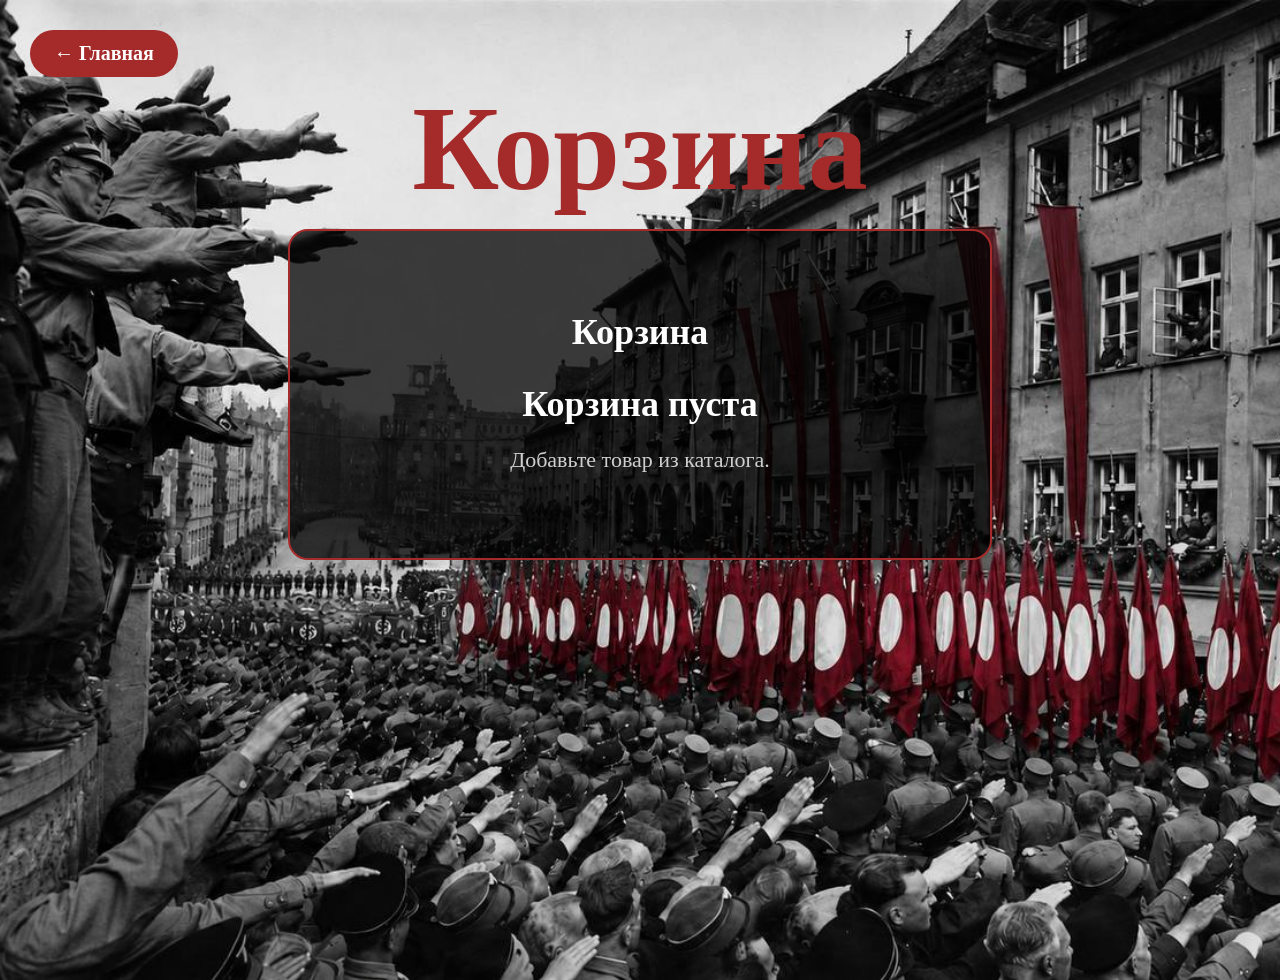
==== cart.html @ 63706eff "1 version" ====
<!DOCTYPE html>
<html lang="ru">
<head>
    <meta charset="UTF-8">
    <meta name="viewport" content="width=device-width, initial-scale=1.0">
    <title>Корзина | Black Legion Shop</title>

    <link rel="stylesheet" href="style.css">

    <link rel="stylesheet"
    href="https://cdnjs.cloudflare.com/ajax/libs/font-awesome/6.7.2/css/all.min.css">
</head>

<body>
    

<a href="index.html" class="back-btn">
    ← Главная
</a>

<h1>Корзина</h1>

<div class="cart-page">

    <h2>Корзина</h2>

    <div id="cartItems">

    </div>

</div>
<script src="script.js"></script>

</body>
</html>
---- style.css ----
h1{
    color: brown;
    font-size: 120px;
    text-align: center;
}
body{
    background-image: url(IMG_9999.JPG);
    background-size: cover;
    background-position: center;
    background-repeat: no-repeat;
    margin: 0;
    height: 100vh;
}
.buttons {

    display: flex;

    justify-content: center;

    gap: 35px;

    margin-top: 400px; 

}

.btn {
    width: 220px;
    height: 60px;

    display: flex;
    justify-content: center;
    align-items: center;

    border-radius: 50px;
    border: 2px solid brown;
    background: brown;

    color: white;
    text-decoration: none;

    font-size: 24px;
    font-weight: bold;

    cursor: pointer;
    transition: all 0.09s ease;
}


.btn:hover {
    background: darkred;
    transform: scale(1.04);
}
        
    .cart {
    position: absolute;
    top: 25px;
    right: 30px;

    width: 60px;
    height: 60px;

    border-radius: 50%;
    background: darkred;

    display: flex;
    justify-content: center;
    align-items: center;

    color: white;
    font-size: 28px;

    cursor: pointer;
}


.cart:hover {
    background: brown;
    transform: scale(1.1);
    transition: 0.2s;
}
.catalog {
    display: flex;
    justify-content: flex-start;
    margin-top: 80px;
    margin-left: 60px;
}

.card {
    width: 200px;
    background: rgba(0, 0, 0, 0.75);
    border: 2px solid brown;
    border-radius: 20px;
    overflow: hidden;
    text-align: center;
    transition: 0.25s ease;
    box-shadow: 0 0 20px rgba(0, 0, 0, 0.5);
}

.card:hover {
    transform: translateY(-8px);
    box-shadow: 0 0 25px brown;
}

.card img {
    width: 100%;
    height: 160px;
    object-fit: cover;
}

.card h2 {
    color: white;
    font-size: 28px;
    margin: 20px 0 10px;
}

.price {
    color: brown;
    font-size: 24px;
    font-weight: bold;
    margin-bottom: 25px;
}

.buy-btn {
    display: inline-block;
    width: 150px;
    padding: 15px 0;
    margin-bottom: 25px;

    background: brown;
    color: white;
    text-decoration: none;

    border-radius: 50px;
    font-size: 22px;
    font-weight: bold;

    transition: 0.2s;
}

.buy-btn:hover {
    background: darkred;
    transform: scale(1.05);
}
.back-btn {
    position: absolute;
    top: 30px;
    left: 30px;

    padding: 12px 24px;

    background: brown;
    color: white;
    text-decoration: none;

    border-radius: 50px;
    font-size: 20px;
    font-weight: bold;

    transition: 0.2s;
}

.back-btn:hover {
    background: darkred;
    transform: scale(1.05);
}
.cart-page {
    width: 600px;
    margin: 20px auto;

    background: rgba(0,0,0,0.75);

    border: 2px solid brown;
    border-radius: 20px;

    padding: 50px;

    text-align: center;

    transform: translateY(-70px);
}

.cart-icon {
    font-size: 70px;
    color: brown;

    margin-bottom: 25px;
}

.cart-page h2 {
    color: white;
    font-size: 36px;

    margin-bottom: 20px;
}

.cart-page p {
    color: #cfcfcf;
    font-size: 22px;

    margin-bottom: 35px;
}
.cart {
    position: fixed;

    top: 25px;
    right: 30px;

    width: 60px;
    height: 60px;

    border-radius: 50%;
    background: darkred;

    display: flex;
    justify-content: center;
    align-items: center;

    color: white;
    font-size: 28px;

    cursor: pointer;
    transition: 0.2s;
}

.cart-count {

    position: absolute;

    top: -8px;
    right: -8px;

    width: 24px;
    height: 24px;

    background: red;
    color: white;

    border-radius: 50%;

    display: flex;
    justify-content: center;
    align-items: center;

    font-size: 14px;
    font-weight: bold;
}
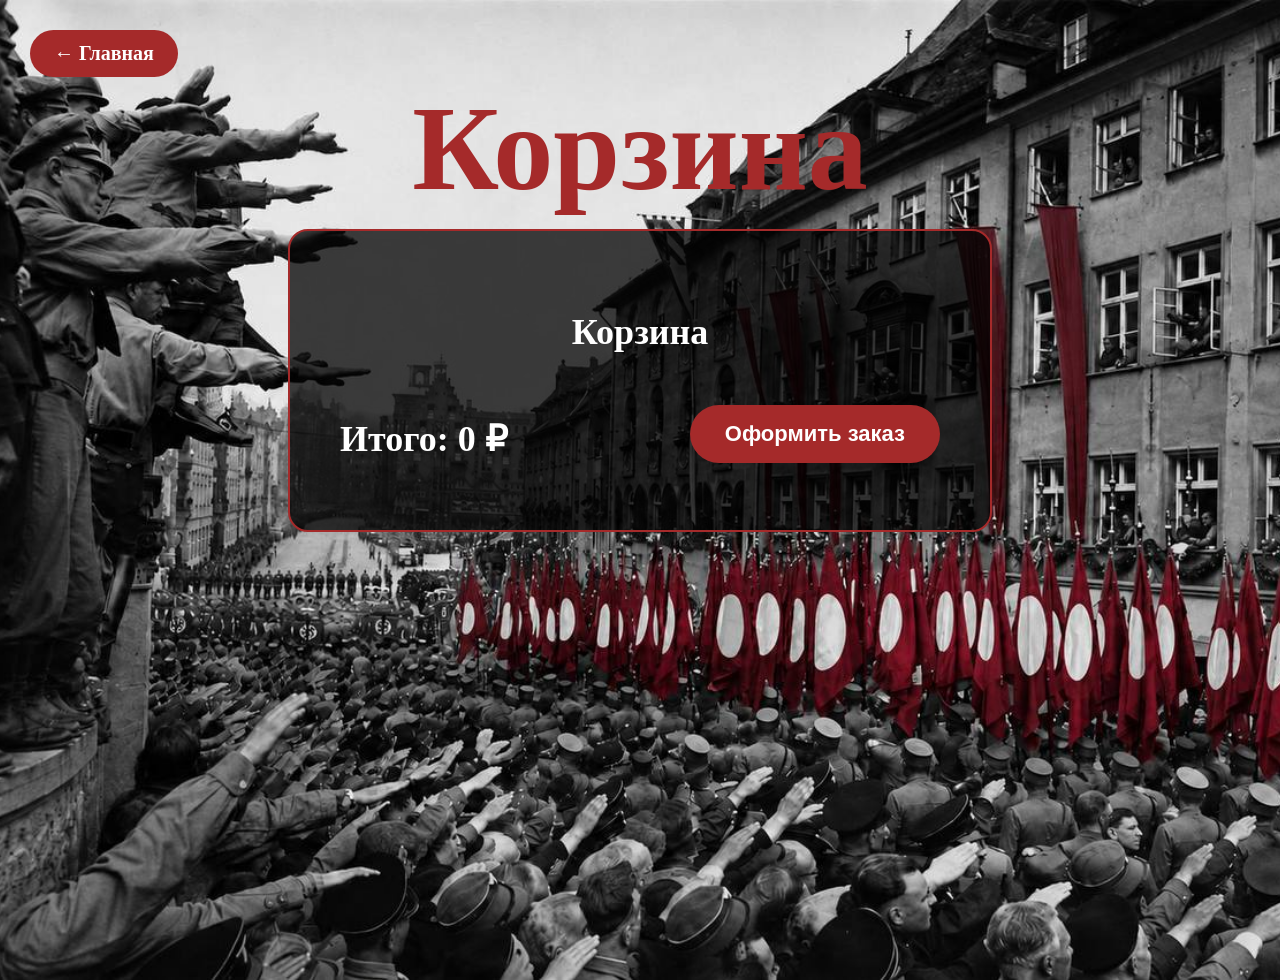
==== commit 6556a43a: "Add files via upload" ====
--- a/cart.html
+++ b/cart.html
@@ -24,9 +24,19 @@
 
     <h2>Корзина</h2>
 
-    <div id="cartItems">
+    
+<div id="cartItems"></div>
 
+<div class="cart-total">
+
+    <h2>Итого: <span id="totalPrice">0 ₽</span></h2>
+
+    <button class="checkout-btn">
+        Оформить заказ
+    </button>
     </div>
+
+</div>
 
 </div>
 <script src="script.js"></script>
--- a/style.css
+++ b/style.css
@@ -243,4 +243,245 @@
 
     font-size: 14px;
     font-weight: bold;
+}
+.cart-item{
+    display:flex;
+    align-items:center;
+    justify-content:space-between;
+
+    gap:25px;
+
+    background:rgba(255,255,255,.08);
+
+    padding:20px;
+
+    border-radius:18px;
+
+    margin-bottom:20px;
+}
+
+.cart-item img{
+
+    width:110px;
+    height:110px;
+
+    object-fit:cover;
+
+    border-radius:12px;
+}
+
+.cart-info{
+
+    flex:1;
+
+    text-align:left;
+}
+
+.cart-info h3{
+
+    color:white;
+    margin:0 0 10px;
+}
+
+.cart-price{
+
+    color:brown;
+    font-size:24px;
+    font-weight:bold;
+}
+
+.quantity{
+    color: white;
+    font-weight: bold;
+    font-size: 22px;
+
+    display:flex;
+    align-items:center;
+    gap:15px;
+
+    margin-top:15px;
+}
+
+.quantity button{
+
+    width:38px;
+    height:38px;
+
+    border:none;
+
+    border-radius:50%;
+
+    background:brown;
+
+    color:white;
+
+    font-size:22px;
+
+    cursor:pointer;
+
+    transition:.2s;
+}
+
+.quantity button:hover{
+
+    background:darkred;
+}
+
+.remove-btn{
+
+    margin-top:15px;
+
+    background:none;
+
+    border:none;
+
+    color:#ff4444;
+
+    cursor:pointer;
+
+    font-size:18px;
+}
+
+.cart-total{
+
+    margin-top:35px;
+
+    display:flex;
+
+    justify-content:space-between;
+
+    align-items:center;
+}
+
+.cart-total h2{
+
+    color:white;
+}
+
+.checkout-btn{
+
+    padding:16px 35px;
+
+    border:none;
+
+    border-radius:50px;
+
+    background:brown;
+
+    color:white;
+
+    font-size:22px;
+
+    font-weight:bold;
+
+    cursor:pointer;
+
+    transition:.2s;
+}
+
+.checkout-btn:hover{
+
+    background:darkred;
+}
+.notification{
+
+    position:fixed;
+
+    top:25px;
+    right:110px;
+
+    background:rgba(20,20,20,.95);
+
+    border:2px solid brown;
+
+    color:white;
+
+    padding:18px 28px;
+
+    border-radius:15px;
+
+    font-size:20px;
+
+    font-weight:bold;
+
+    opacity:0;
+
+    transform:translateY(-30px);
+
+    transition:.35s;
+
+    z-index:9999;
+}
+
+.notification.show{
+
+    opacity:1;
+
+    transform:translateY(0);
+}
+/* ========================= */
+/*      Планшеты             */
+/* ========================= */
+
+@media (max-width: 1200px){
+
+    h1{
+        font-size:80px;
+    }
+
+    .buttons{
+        margin-top:250px;
+        gap:20px;
+    }
+
+}
+
+/* ========================= */
+/*       Телефоны            */
+/* ========================= */
+
+@media (max-width:768px){
+
+    h1{
+
+        font-size:48px;
+
+        margin-top:90px;
+
+        padding:0 15px;
+    }
+
+    .buttons{
+
+        flex-direction:column;
+
+        align-items:center;
+
+        margin-top:120px;
+
+        gap:20px;
+    }
+
+    .btn{
+
+        width:85%;
+
+        max-width:320px;
+
+        height:60px;
+
+        font-size:22px;
+    }
+
+    .cart{
+
+        width:55px;
+
+        height:55px;
+
+        right:20px;
+
+        top:20px;
+    }
+
 }
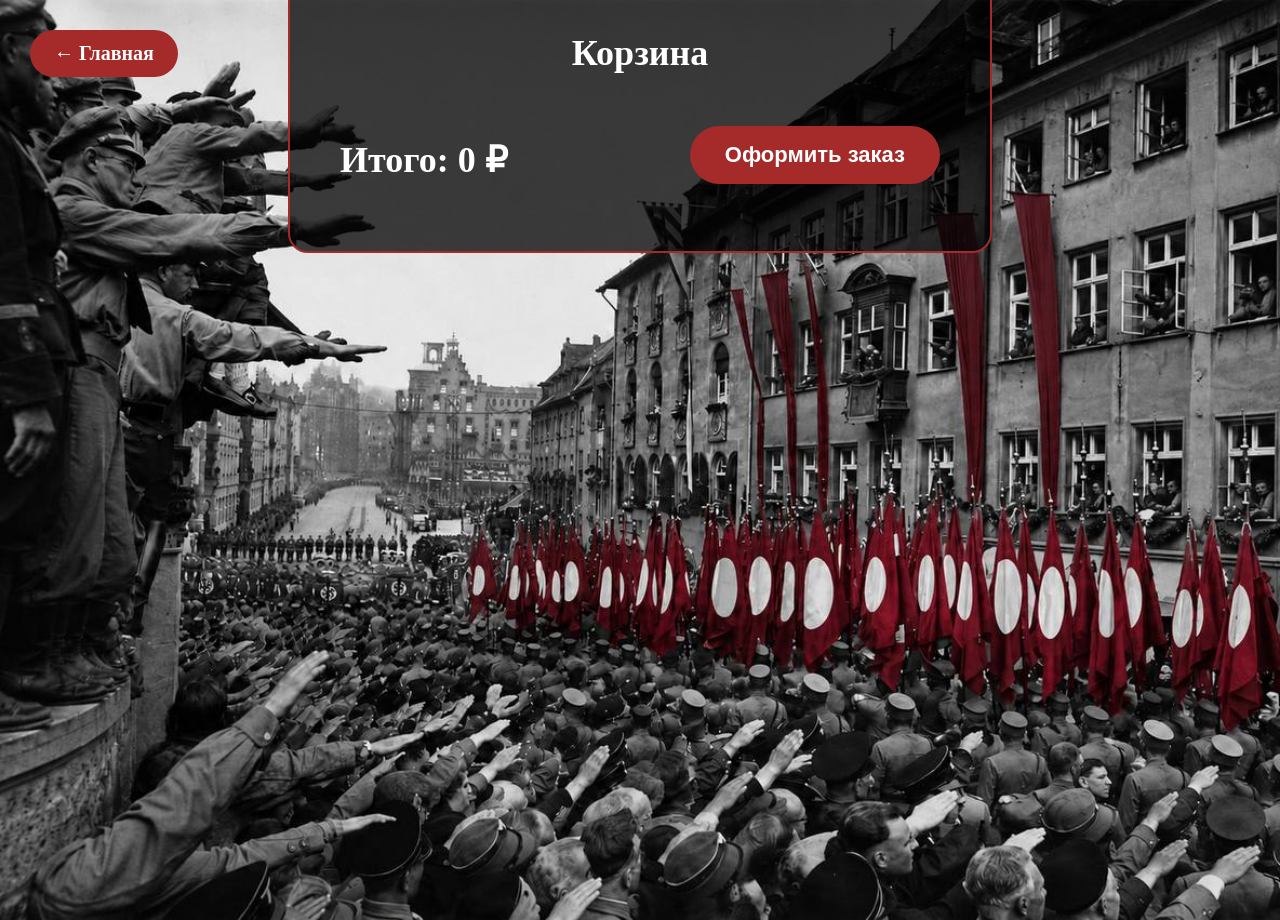
==== commit 382f4215: "оформление заказа" ====
--- a/cart.html
+++ b/cart.html
@@ -18,7 +18,7 @@
     ← Главная
 </a>
 
-<h1>Корзина</h1>
+
 
 <div class="cart-page">
 
@@ -31,7 +31,7 @@
 
     <h2>Итого: <span id="totalPrice">0 ₽</span></h2>
 
-    <button class="checkout-btn">
+    <button class="checkout-btn" id="checkoutButton">
         Оформить заказ
     </button>
     </div>
@@ -39,6 +39,34 @@
 </div>
 
 </div>
+<div id="orderModal" class="order-modal">
+
+    <div class="order-box">
+
+        <h2>Оформление заказа</h2>
+
+        <input type="text" id="customerName" placeholder="Ваше имя">
+
+        <input type="text" id="customerPhone" placeholder="Телефон">
+
+        <input type="text" id="customerTelegram" placeholder="@telegram">
+
+        <input type="text" id="customerCity" placeholder="Город">
+
+        <textarea id="customerComment"
+        placeholder="Комментарий к заказу"></textarea>
+
+        <div class="modal-buttons">
+
+            <button id="sendOrder">Отправить</button>
+
+            <button id="closeModal">Отмена</button>
+
+        </div>
+
+    </div>
+
+</div>
 <script src="script.js"></script>
 
 </body>
--- a/style.css
+++ b/style.css
@@ -437,51 +437,155 @@
 }
 
 /* ========================= */
-/*       Телефоны            */
+/*        МОБИЛЬНАЯ ВЕРСИЯ    */
 /* ========================= */
 
 @media (max-width:768px){
 
-    h1{
-
-        font-size:48px;
-
-        margin-top:90px;
-
-        padding:0 15px;
-    }
-
-    .buttons{
-
-        flex-direction:column;
-
-        align-items:center;
-
-        margin-top:120px;
-
-        gap:20px;
-    }
-
-    .btn{
-
-        width:85%;
-
-        max-width:320px;
-
-        height:60px;
-
-        font-size:22px;
-    }
-
-    .cart{
-
-        width:55px;
-
-        height:55px;
-
-        right:20px;
-
-        top:20px;
-    }
-
+body{
+    background-attachment:scroll;
+    height:auto;
+}
+
+h1{
+    font-size:70px;
+    line-height:1.1;
+    margin:120px 0 40px;
+    margin-top: 70px;
+}
+
+.buttons{
+    flex-direction:column;
+    align-items:center;
+    margin-top:80px;
+    gap:25px;
+}
+
+.btn{
+    width:85%;
+    max-width:320px;
+}
+
+.catalog{
+    display:flex;
+    justify-content:center;
+    margin:40px 0;
+    padding:0 15px;
+    padding-top: 90px;
+}
+
+.card{
+    width: 85%;
+    max-width:330px;
+    margin: 30px auto;
+}
+
+.back-btn{
+    position:relative;
+    top:0;
+    left:0;
+    margin:20px;
+    display:inline-flex;
+    position: relative;
+    z-index: 1000;
+}
+
+.cart{
+    top:20px;
+    right:20px;
+}
+
+.cart-page{
+    width:92%;
+    margin:90px auto 30px;
+    padding:20px;
+    
+}
+
+.cart-page h2{
+    display:none;
+}
+
+.cart-item{
+    flex-direction:column;
+    text-align:center;
+}
+
+.cart-info{
+    text-align:center;
+}
+
+.cart-total{
+    flex-direction:column;
+    gap:25px;
+}
+
+.checkout-btn{
+    width:100%;
+}
+
+}
+.order-modal{
+    position:fixed;
+    inset:0;
+    background:rgba(0,0,0,.75);
+    display:none;
+    justify-content:center;
+    align-items:center;
+    z-index:9999;
+}
+
+.order-box{
+    width:450px;
+    max-width:90%;
+    background:rgba(20,20,20,.95);
+    border:2px solid #d4002a;
+    border-radius:18px;
+    padding:30px;
+}
+
+.order-box h2{
+    color:white;
+    text-align:center;
+    margin-bottom:20px;
+}
+
+.order-box input,
+.order-box textarea{
+
+    width:100%;
+    margin-bottom:15px;
+    padding:12px;
+    border:none;
+    border-radius:8px;
+    background:#2b2b2b;
+    color:white;
+    font-size:16px;
+}
+
+.order-box textarea{
+    resize:none;
+    height:90px;
+}
+
+.modal-buttons{
+    display:flex;
+    gap:15px;
+}
+
+.modal-buttons button{
+
+    flex:1;
+    padding:14px;
+    border:none;
+    border-radius:10px;
+    background:#d4002a;
+    color:white;
+    font-size:17px;
+    cursor:pointer;
+}
+
+.modal-buttons button:hover{
+
+    opacity:.85;
 }
